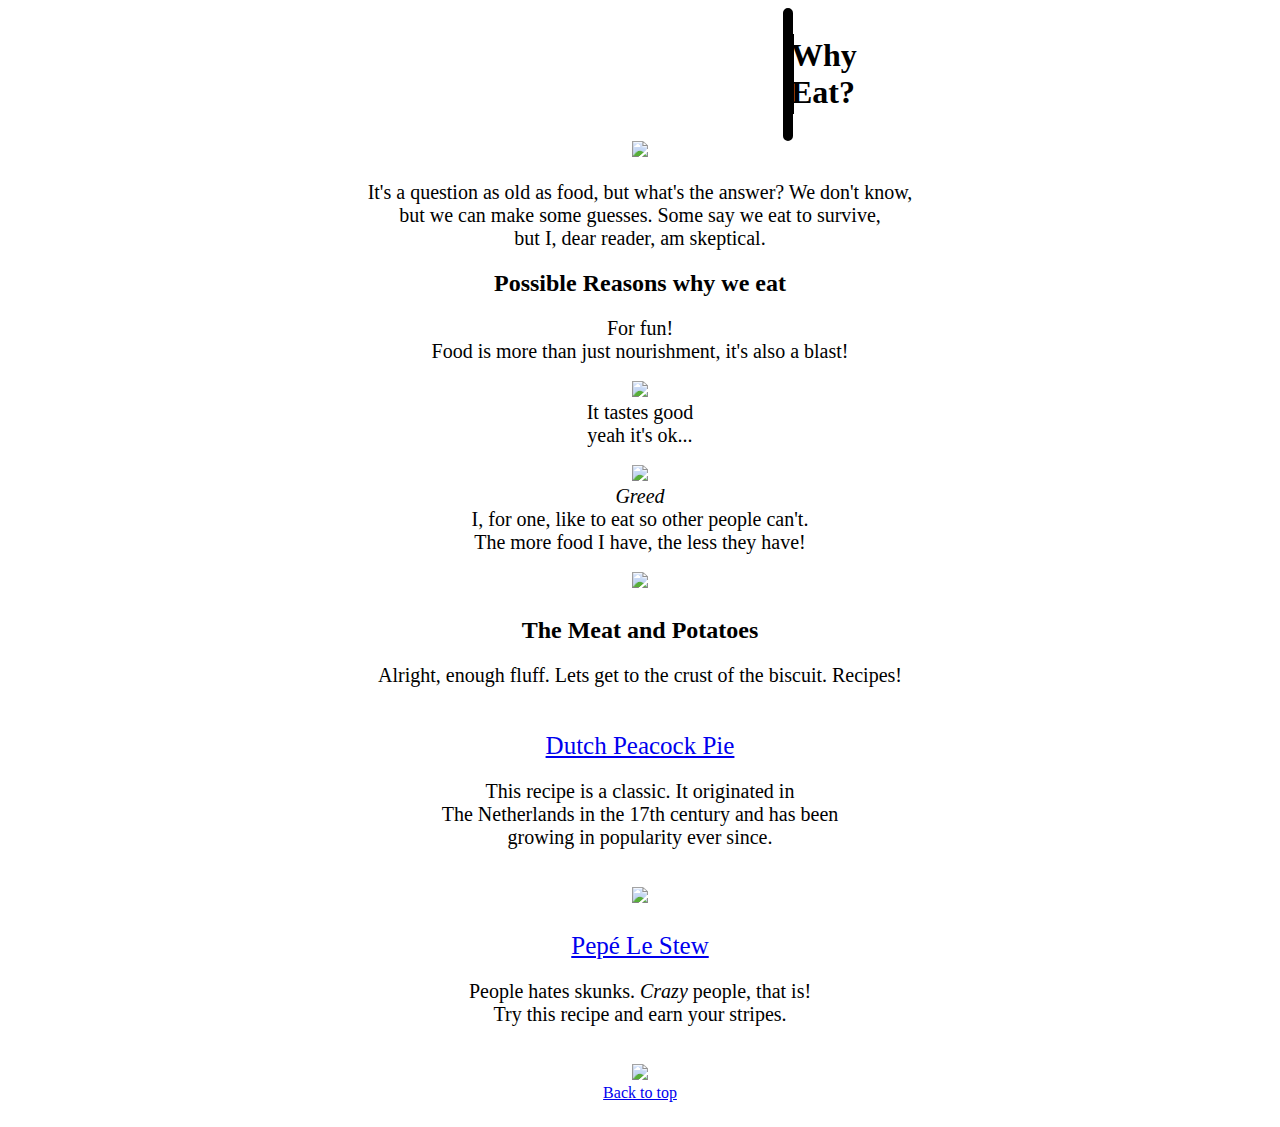
==== index.html @ f5857b8e "add border to index.html title" ====
<!DOCTYPE html>
  <html lang="en">
    <head>
      <link rel="stylesheet" href="style.css">
        <meta charset="utf-8">
          <title>The Food Website</title>


      <body>
        <a name="top"></a>
        <div class="center">
          <div class="bord"><H1>Why Eat?</H1></div>
          
          <img src="https://previews.123rf.com/images/ferli/ferli1703/ferli170300011/73754024-portrait-of-a-man-being-confused-choosing-what-to-eat-between-healthy-fresh-fruit-or-unhealthy-junk-.jpg" width="300"><br>
             <p>It's a question as old as food, but what's the answer? We don't know,<br> 
             but we can make some guesses. Some say we eat to survive,<br>
             but I, dear reader, am skeptical.</p>
            <h2>Possible Reasons why we eat</h2>

             <!-- <ul> -->
              <li>For fun!<br>
                Food is more than just nourishment, it's also a blast!</li><br>
                <img src="https://miro.medium.com/max/700/1*mFuFrVoxJwShhX-m6kuhoQ.jpeg" width="300"><br>
              <li>It tastes good<br>
                yeah it's ok...</li><br>
                  <img src="https://img.freepik.com/premium-photo/young-beautiful-woman-bored-girl-eating-fast-junk-food-burger-hamburger-potato-french-fries-soda_157823-1533.jpg?w=1060" width="300">
              <li><em>Greed</em><br>
                I, for one, like to eat so other people can't. <br>The more food I have, the less they have!</li><br>
                <img src="https://thumbs.dreamstime.com/z/picture-greedy-fat-man-hugging-lot-unhealthy-food-table-shot-home-greedy-fat-man-hugging-lot-158611481.jpg" width="300"><br>
              <!-- </ul> -->
            <div class="nl">
            <h2>The Meat and Potatoes</h2>
                <p>Alright, enough fluff. Lets get to the crust of the biscuit. Recipes!</p>
           <div class="pad"><div class="linksize"><a href="pages/peacockpie.html">Dutch Peacock Pie</a></div></div>
                <p>This recipe is a classic. It originated in <br>The Netherlands in the 17th century and has been<br> 
                    growing in popularity ever since.</p><br>
                    <img src="https://images.squarespace-cdn.com/content/v1/57012a3486db4320c4423409/1586705501185-IXA3PEB3OF71A25SWMKO/peacockpie3.jpg" width="200"><br>

            <div class="pad"><div class="linksize"><a href="pages/skunkstew.html">Pepé Le Stew</a></div></div>
                <p>People hates skunks. <em>Crazy</em> people, that is! <br>Try this recipe and earn your stripes.</p><br>
                <img src="https://preview.redd.it/xg1ams6643m61.jpg?width=960&crop=smart&auto=webp&s=cdab6304f99cacae4704ed38cf66dc7291c47b15" width="200"><br>
                <a href="#top">Back to top</a><br>
            </div>
            
      </body>
    </head>
  </html>
---- style.css ----
.center { text-align: center;
    /* margin-left: 15px;
} */
h1 {border-style:solid; border-color: black; margin-right: 1605px;}

/* body {
    background-color: rgb(173, 134, 84);
} */

/* h3 {
    font-size: large;
} */

p {
    font-size: 20px;
}

/* a {
    font-size: 40px; */
}

li {
    font-size: 20px;
}

.nl {
    margin: 25px;
}

.linksize{font-size: 25px;
          
}
.pad{padding-top: 25px;}

.bord{border-style: solid;
    border-radius: 300px;
    border-width: 5px;
    margin-left: 775px;
    margin-right: 775px;
}
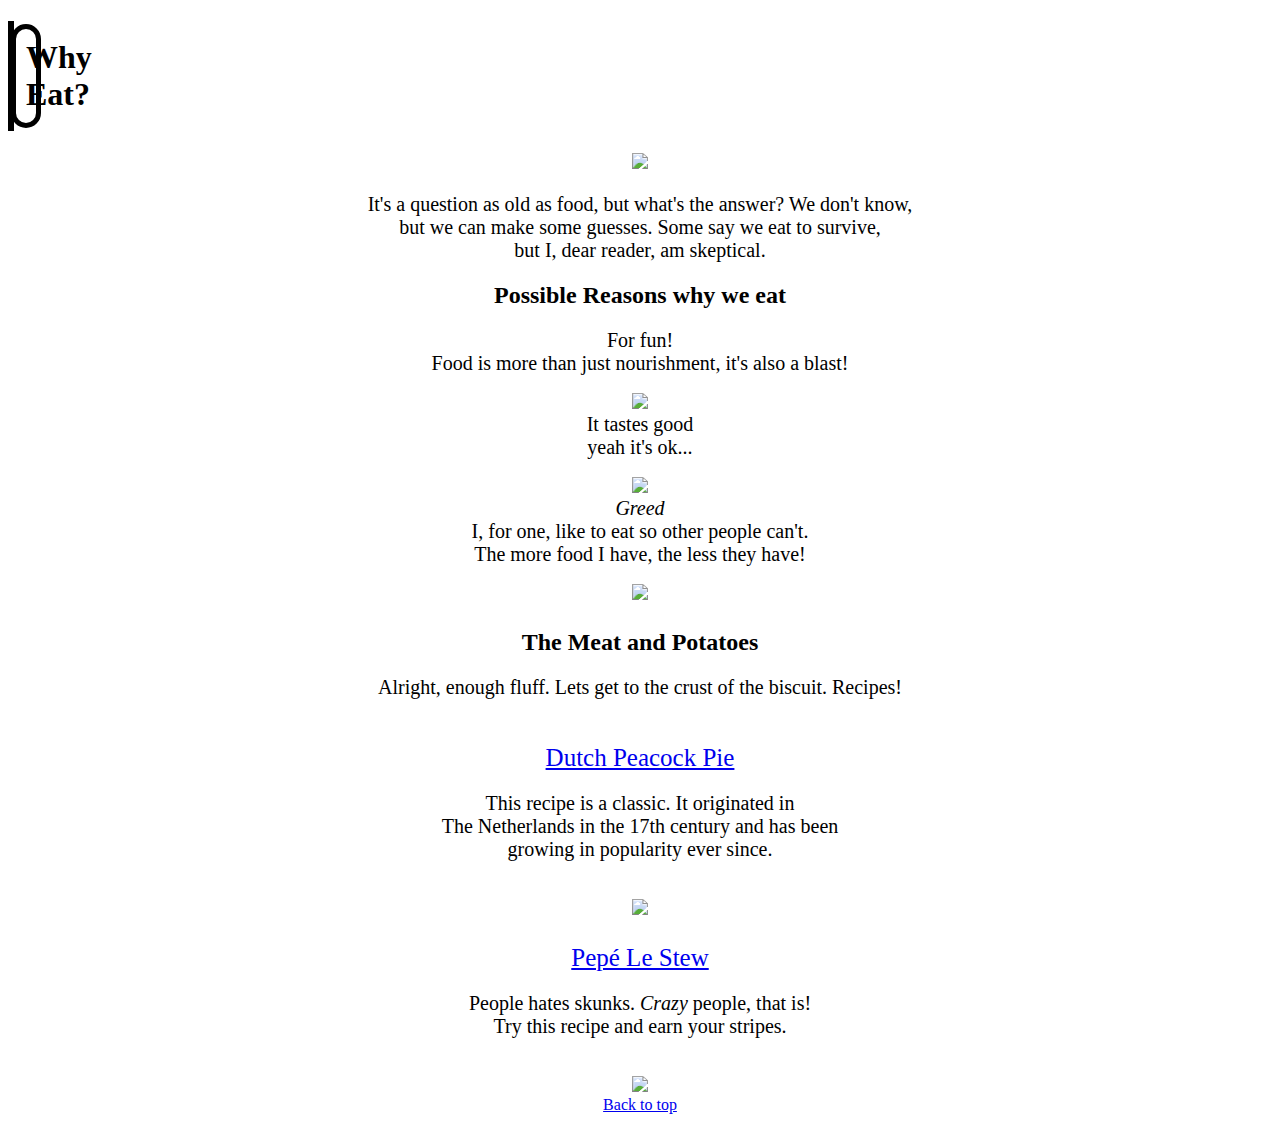
==== commit a18fe024: "work on border for mobile" ====
--- a/index.html
+++ b/index.html
@@ -9,7 +9,7 @@
       <body>
         <a name="top"></a>
         <div class="center">
-          <div class="bord"><H1>Why Eat?</H1></div>
+          <h1><div class="bord">Why Eat?</div></H1>
           
           <img src="https://previews.123rf.com/images/ferli/ferli1703/ferli170300011/73754024-portrait-of-a-man-being-confused-choosing-what-to-eat-between-healthy-fresh-fruit-or-unhealthy-junk-.jpg" width="300"><br>
              <p>It's a question as old as food, but what's the answer? We don't know,<br> 
--- a/style.css
+++ b/style.css
@@ -35,6 +35,6 @@
 .bord{border-style: solid;
     border-radius: 300px;
     border-width: 5px;
-    margin-left: 775px;
-    margin-right: 775px;
+    padding: 10px;
+    text-align: center;
 }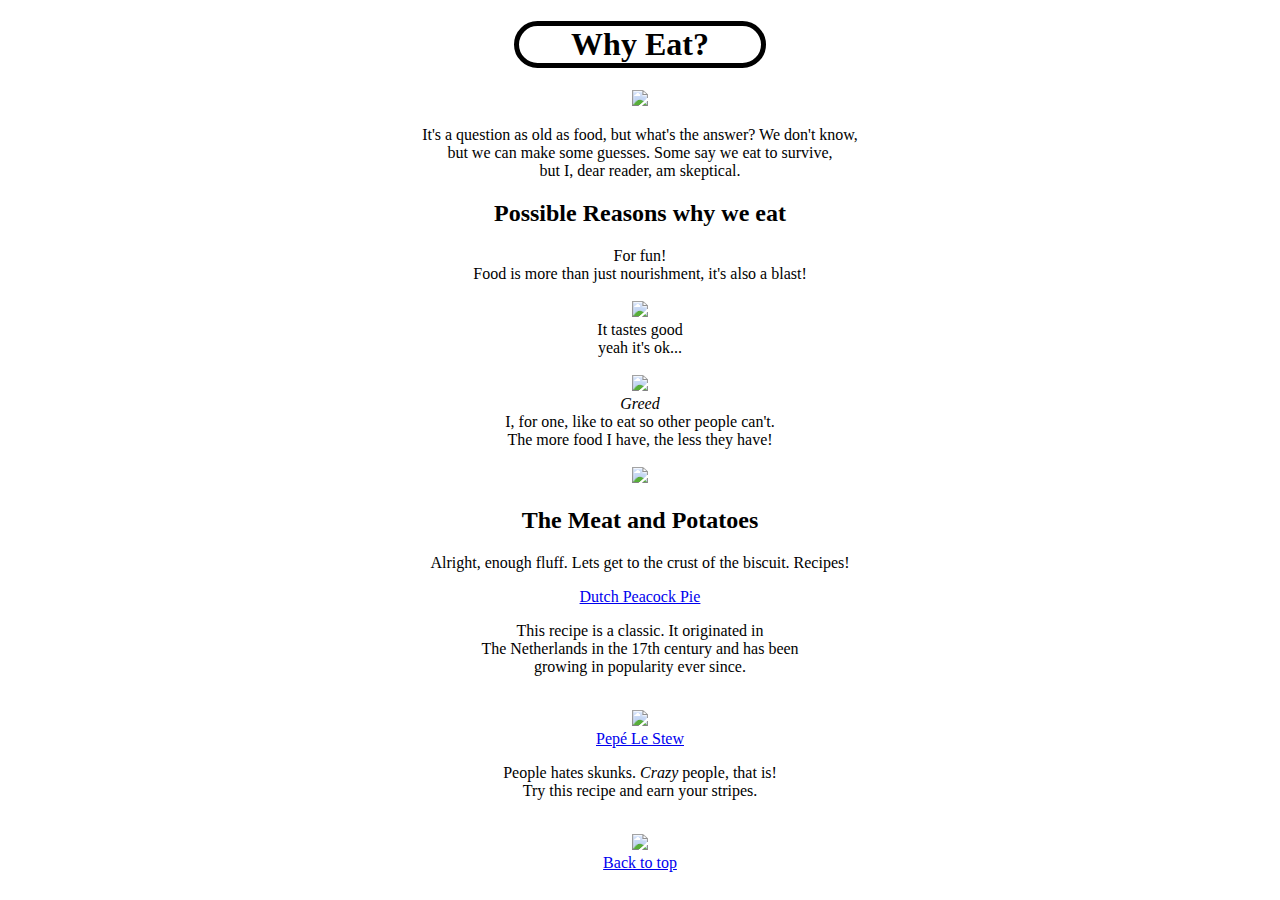
==== commit eb07a300: "fix border for mobile" ====
--- a/index.html
+++ b/index.html
@@ -9,7 +9,7 @@
       <body>
         <a name="top"></a>
         <div class="center">
-          <h1><div class="bord">Why Eat?</div></H1>
+          <center><h1><div class="bord">Why Eat?</div></H1></center>
           
           <img src="https://previews.123rf.com/images/ferli/ferli1703/ferli170300011/73754024-portrait-of-a-man-being-confused-choosing-what-to-eat-between-healthy-fresh-fruit-or-unhealthy-junk-.jpg" width="300"><br>
              <p>It's a question as old as food, but what's the answer? We don't know,<br> 
--- a/style.css
+++ b/style.css
@@ -1,40 +1,13 @@
-.center { text-align: center;
-    /* margin-left: 15px;
-} */
-h1 {border-style:solid; border-color: black; margin-right: 1605px;}
-
-/* body {
-    background-color: rgb(173, 134, 84);
-} */
-
-/* h3 {
-    font-size: large;
-} */
-
-p {
-    font-size: 20px;
+* {
+    text-align: center;
 }
 
-/* a {
-    font-size: 40px; */
+.bord {
+    border: 5px;
+    border-style: solid;
+    border-radius: 250px;
+    border-color: black;
+    margin-left: 40%;
+    margin-right: 40%;
+    
 }
-
-li {
-    font-size: 20px;
-}
-
-.nl {
-    margin: 25px;
-}
-
-.linksize{font-size: 25px;
-          
-}
-.pad{padding-top: 25px;}
-
-.bord{border-style: solid;
-    border-radius: 300px;
-    border-width: 5px;
-    padding: 10px;
-    text-align: center;
-}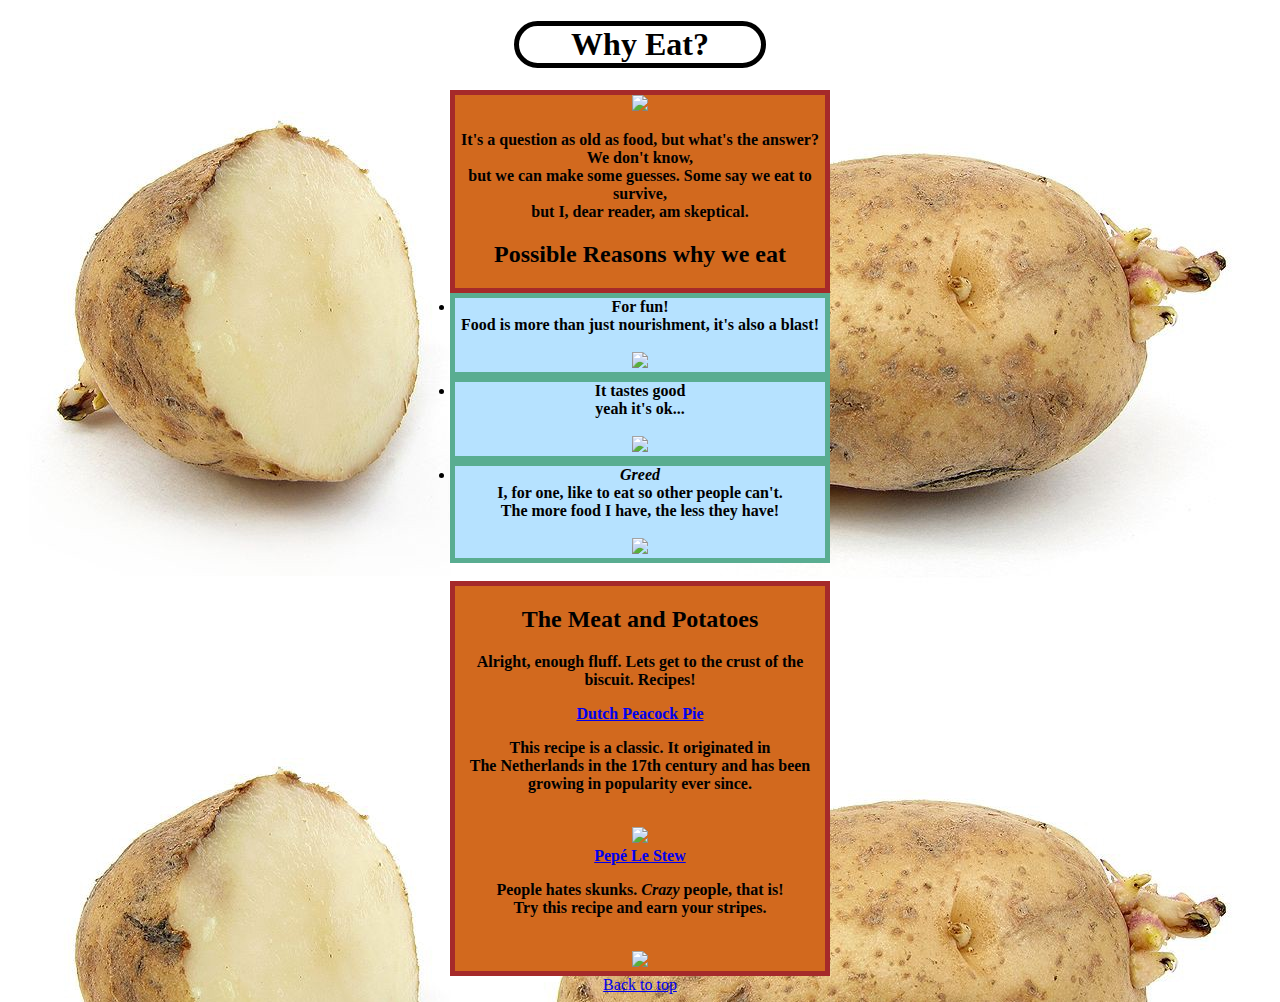
==== commit 6a338841: "add images clean code" ====
--- a/index.html
+++ b/index.html
@@ -11,34 +11,34 @@
         <div class="center">
           <center><h1><div class="bord">Why Eat?</div></H1></center>
           
-          <img src="https://previews.123rf.com/images/ferli/ferli1703/ferli170300011/73754024-portrait-of-a-man-being-confused-choosing-what-to-eat-between-healthy-fresh-fruit-or-unhealthy-junk-.jpg" width="300"><br>
+         <div class="rec"><img src="https://previews.123rf.com/images/ferli/ferli1703/ferli170300011/73754024-portrait-of-a-man-being-confused-choosing-what-to-eat-between-healthy-fresh-fruit-or-unhealthy-junk-.jpg" width="300"><br>
              <p>It's a question as old as food, but what's the answer? We don't know,<br> 
              but we can make some guesses. Some say we eat to survive,<br>
              but I, dear reader, am skeptical.</p>
-            <h2>Possible Reasons why we eat</h2>
+            <h2>Possible Reasons why we eat</h2></div>
 
              <!-- <ul> -->
-              <li>For fun!<br>
+              <div class="test"><li>For fun!<br>
                 Food is more than just nourishment, it's also a blast!</li><br>
-                <img src="https://miro.medium.com/max/700/1*mFuFrVoxJwShhX-m6kuhoQ.jpeg" width="300"><br>
-              <li>It tastes good<br>
+                <img src="https://miro.medium.com/max/700/1*mFuFrVoxJwShhX-m6kuhoQ.jpeg" width="300"><br></div>
+                <div class="test"><li>It tastes good<br>
                 yeah it's ok...</li><br>
-                  <img src="https://img.freepik.com/premium-photo/young-beautiful-woman-bored-girl-eating-fast-junk-food-burger-hamburger-potato-french-fries-soda_157823-1533.jpg?w=1060" width="300">
-              <li><em>Greed</em><br>
+                  <img src="https://img.freepik.com/premium-photo/young-beautiful-woman-bored-girl-eating-fast-junk-food-burger-hamburger-potato-french-fries-soda_157823-1533.jpg?w=1060" width="300"></div>
+                  <div class="test"><li><em>Greed</em><br>
                 I, for one, like to eat so other people can't. <br>The more food I have, the less they have!</li><br>
-                <img src="https://thumbs.dreamstime.com/z/picture-greedy-fat-man-hugging-lot-unhealthy-food-table-shot-home-greedy-fat-man-hugging-lot-158611481.jpg" width="300"><br>
+                <img src="https://thumbs.dreamstime.com/z/picture-greedy-fat-man-hugging-lot-unhealthy-food-table-shot-home-greedy-fat-man-hugging-lot-158611481.jpg" width="300"><br></div><br>
               <!-- </ul> -->
-            <div class="nl">
-            <h2>The Meat and Potatoes</h2>
+            
+            <div class="rec"><h2>The Meat and Potatoes</h2>
                 <p>Alright, enough fluff. Lets get to the crust of the biscuit. Recipes!</p>
-           <div class="pad"><div class="linksize"><a href="pages/peacockpie.html">Dutch Peacock Pie</a></div></div>
+           <a href="pages/peacockpie.html">Dutch Peacock Pie</a>
                 <p>This recipe is a classic. It originated in <br>The Netherlands in the 17th century and has been<br> 
                     growing in popularity ever since.</p><br>
                     <img src="https://images.squarespace-cdn.com/content/v1/57012a3486db4320c4423409/1586705501185-IXA3PEB3OF71A25SWMKO/peacockpie3.jpg" width="200"><br>
 
-            <div class="pad"><div class="linksize"><a href="pages/skunkstew.html">Pepé Le Stew</a></div></div>
+            <a href="pages/skunkstew.html">Pepé Le Stew</a>
                 <p>People hates skunks. <em>Crazy</em> people, that is! <br>Try this recipe and earn your stripes.</p><br>
-                <img src="https://preview.redd.it/xg1ams6643m61.jpg?width=960&crop=smart&auto=webp&s=cdab6304f99cacae4704ed38cf66dc7291c47b15" width="200"><br>
+                <img src="https://preview.redd.it/xg1ams6643m61.jpg?width=960&crop=smart&auto=webp&s=cdab6304f99cacae4704ed38cf66dc7291c47b15" width="200"><br></div>
                 <a href="#top">Back to top</a><br>
             </div>
             
--- a/style.css
+++ b/style.css
@@ -1,4 +1,4 @@
-* {
+.center {
     text-align: center;
 }
 
@@ -11,3 +11,38 @@
     margin-right: 40%;
     
 }
+.test {
+    /* border-sizing: border-box; */
+    border-style: solid;
+    border-width: 5px;
+    border-color: rgb(89, 173, 145);
+    margin-left: 35%;
+    margin-right: 35%;
+    margin-bottom: 0px;
+    background-color: rgb(182, 226, 255);
+    
+    font-weight: bold;
+}
+.rec {
+    border-style: solid;
+    border-width: 5px;
+    border-color: brown;
+    margin-left: 35%;
+    margin-right: 35%;
+    margin-bottom: 0px;
+    background-color: chocolate;
+    
+    font-weight: bold;
+
+}
+
+body {
+    background-image: url("images/pots.jpg");
+}
+
+.shade {
+    background-color: rgba(255, 228, 196, 0.705);
+    margin-right: 70%;
+    border: 5px;
+    font-weight: bold;
+}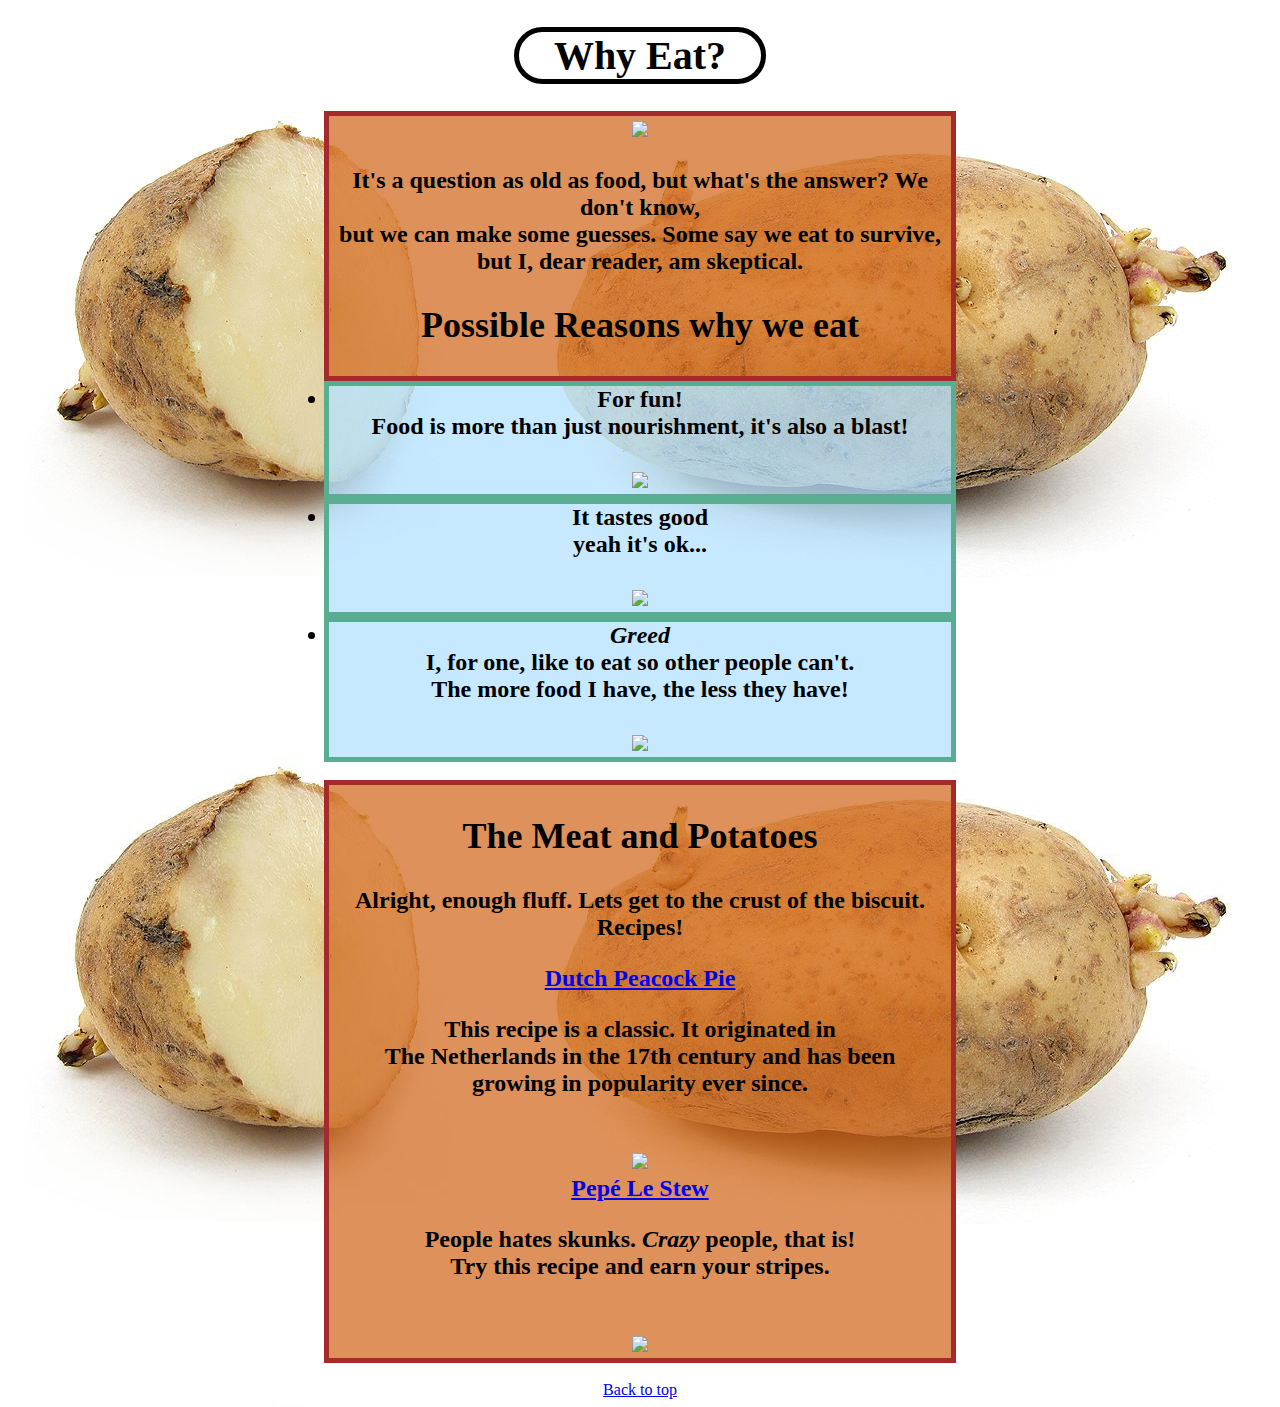
==== commit d422631a: "re-size" ====
--- a/index.html
+++ b/index.html
@@ -11,7 +11,7 @@
         <div class="center">
           <center><h1><div class="bord">Why Eat?</div></H1></center>
           
-         <div class="rec"><img src="https://previews.123rf.com/images/ferli/ferli1703/ferli170300011/73754024-portrait-of-a-man-being-confused-choosing-what-to-eat-between-healthy-fresh-fruit-or-unhealthy-junk-.jpg" width="300"><br>
+         <div class="rec"><img src="https://previews.123rf.com/images/ferli/ferli1703/ferli170300011/73754024-portrait-of-a-man-being-confused-choosing-what-to-eat-between-healthy-fresh-fruit-or-unhealthy-junk-.jpg" width="60%"><br>
              <p>It's a question as old as food, but what's the answer? We don't know,<br> 
              but we can make some guesses. Some say we eat to survive,<br>
              but I, dear reader, am skeptical.</p>
@@ -20,13 +20,13 @@
              <!-- <ul> -->
               <div class="test"><li>For fun!<br>
                 Food is more than just nourishment, it's also a blast!</li><br>
-                <img src="https://miro.medium.com/max/700/1*mFuFrVoxJwShhX-m6kuhoQ.jpeg" width="300"><br></div>
+                <img src="https://miro.medium.com/max/700/1*mFuFrVoxJwShhX-m6kuhoQ.jpeg" width="60%"><br></div>
                 <div class="test"><li>It tastes good<br>
                 yeah it's ok...</li><br>
-                  <img src="https://img.freepik.com/premium-photo/young-beautiful-woman-bored-girl-eating-fast-junk-food-burger-hamburger-potato-french-fries-soda_157823-1533.jpg?w=1060" width="300"></div>
+                  <img src="https://img.freepik.com/premium-photo/young-beautiful-woman-bored-girl-eating-fast-junk-food-burger-hamburger-potato-french-fries-soda_157823-1533.jpg?w=1060" width="60%"></div>
                   <div class="test"><li><em>Greed</em><br>
                 I, for one, like to eat so other people can't. <br>The more food I have, the less they have!</li><br>
-                <img src="https://thumbs.dreamstime.com/z/picture-greedy-fat-man-hugging-lot-unhealthy-food-table-shot-home-greedy-fat-man-hugging-lot-158611481.jpg" width="300"><br></div><br>
+                <img src="https://thumbs.dreamstime.com/z/picture-greedy-fat-man-hugging-lot-unhealthy-food-table-shot-home-greedy-fat-man-hugging-lot-158611481.jpg" width="60%"><br></div><br>
               <!-- </ul> -->
             
             <div class="rec"><h2>The Meat and Potatoes</h2>
@@ -34,13 +34,15 @@
            <a href="pages/peacockpie.html">Dutch Peacock Pie</a>
                 <p>This recipe is a classic. It originated in <br>The Netherlands in the 17th century and has been<br> 
                     growing in popularity ever since.</p><br>
-                    <img src="https://images.squarespace-cdn.com/content/v1/57012a3486db4320c4423409/1586705501185-IXA3PEB3OF71A25SWMKO/peacockpie3.jpg" width="200"><br>
+                    <img src="https://images.squarespace-cdn.com/content/v1/57012a3486db4320c4423409/1586705501185-IXA3PEB3OF71A25SWMKO/peacockpie3.jpg" width="30%"><br>
 
             <a href="pages/skunkstew.html">Pepé Le Stew</a>
                 <p>People hates skunks. <em>Crazy</em> people, that is! <br>Try this recipe and earn your stripes.</p><br>
-                <img src="https://preview.redd.it/xg1ams6643m61.jpg?width=960&crop=smart&auto=webp&s=cdab6304f99cacae4704ed38cf66dc7291c47b15" width="200"><br></div>
-                <a href="#top">Back to top</a><br>
-            </div>
+                <img src="https://preview.redd.it/xg1ams6643m61.jpg?width=960&crop=smart&auto=webp&s=cdab6304f99cacae4704ed38cf66dc7291c47b15" width="60%""><br></div>
+              </div><br>
+                <div class="sep"><center><a href="#top">Back to top</a><br></div></center>
+
+            
             
       </body>
     </head>
--- a/style.css
+++ b/style.css
@@ -12,26 +12,29 @@
     
 }
 .test {
-    /* border-sizing: border-box; */
+    display: lock;
+    border-sizing: border-box;
     border-style: solid;
     border-width: 5px;
     border-color: rgb(89, 173, 145);
-    margin-left: 35%;
-    margin-right: 35%;
+    margin-left: 25%;
+    margin-right: 25%;
     margin-bottom: 0px;
-    background-color: rgb(182, 226, 255);
-    
+    background-color: rgba(182, 226, 255, 0.767);
+    font-size:x-large;
     font-weight: bold;
 }
 .rec {
+    display: block;
+    border-sizing: border-box;
     border-style: solid;
     border-width: 5px;
     border-color: brown;
-    margin-left: 35%;
-    margin-right: 35%;
+    margin-left: 25%;
+    margin-right: 25%;
     margin-bottom: 0px;
-    background-color: chocolate;
-    
+    background-color: rgba(210, 105, 30, 0.733);
+    font-size: x-large;
     font-weight: bold;
 
 }
@@ -45,4 +48,12 @@
     margin-right: 70%;
     border: 5px;
     font-weight: bold;
+}
+
+h1 {
+    font-size:250%;
+}
+
+.sep{
+    padding-inline: 100px;
 }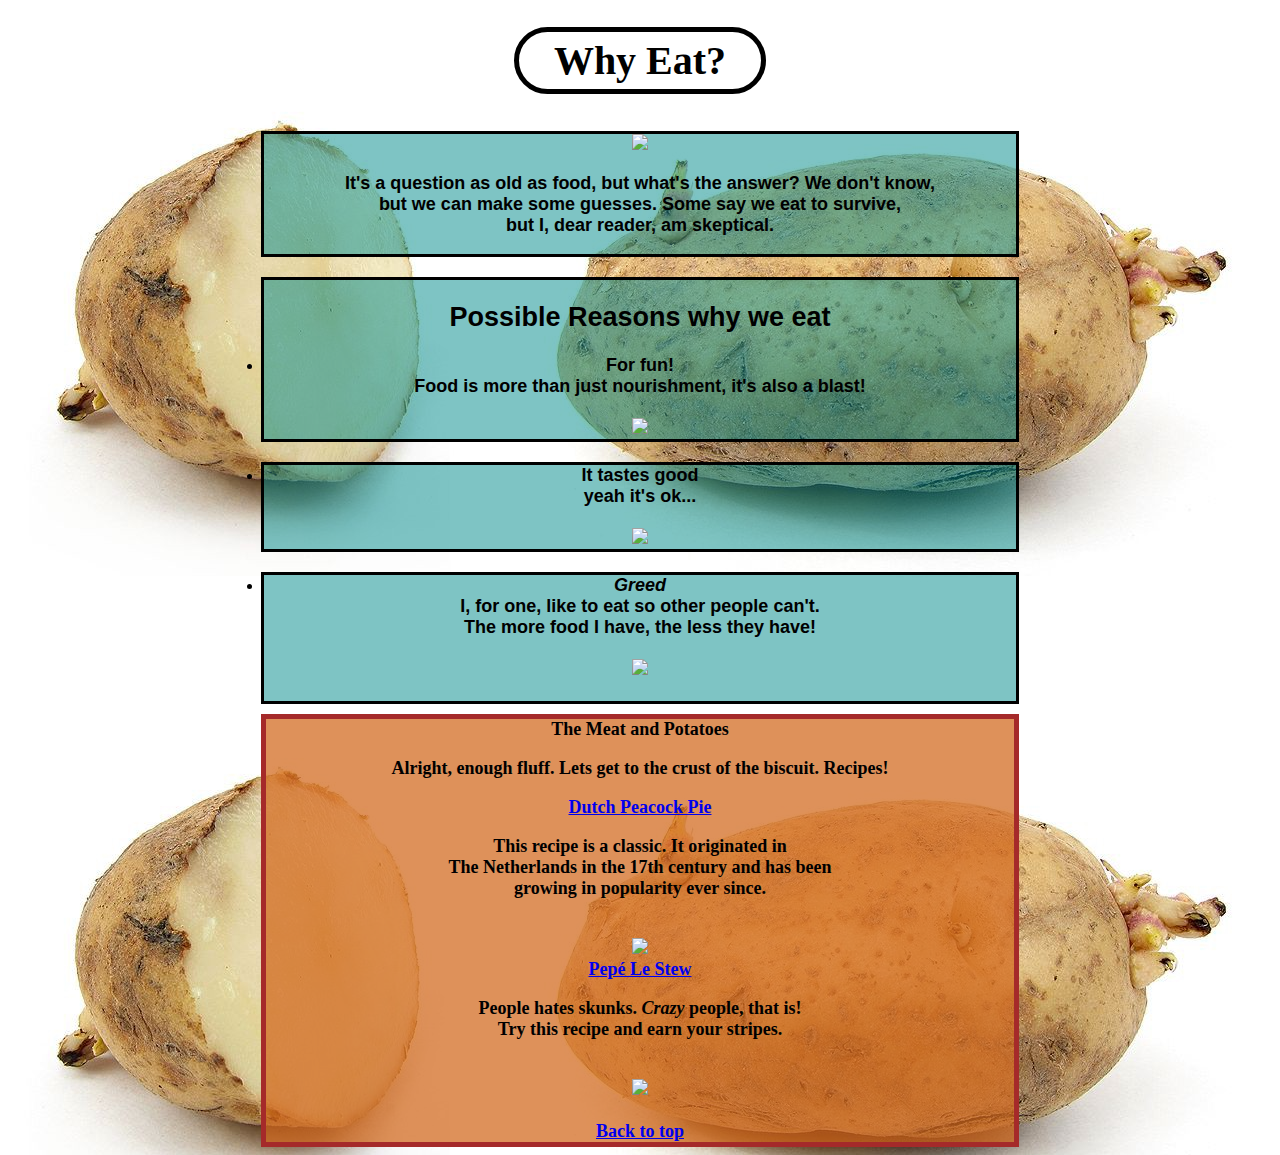
==== commit 044e62c6: "re-write using flexbox" ====
--- a/index.html
+++ b/index.html
@@ -6,41 +6,47 @@
           <title>The Food Website</title>
 
 
-      <body>
-        <a name="top"></a>
-        <div class="center">
-          <center><h1><div class="bord">Why Eat?</div></H1></center>
-          
-         <div class="rec"><img src="https://previews.123rf.com/images/ferli/ferli1703/ferli170300011/73754024-portrait-of-a-man-being-confused-choosing-what-to-eat-between-healthy-fresh-fruit-or-unhealthy-junk-.jpg" width="60%"><br>
-             <p>It's a question as old as food, but what's the answer? We don't know,<br> 
-             but we can make some guesses. Some say we eat to survive,<br>
-             but I, dear reader, am skeptical.</p>
-            <h2>Possible Reasons why we eat</h2></div>
-
-             <!-- <ul> -->
-              <div class="test"><li>For fun!<br>
-                Food is more than just nourishment, it's also a blast!</li><br>
-                <img src="https://miro.medium.com/max/700/1*mFuFrVoxJwShhX-m6kuhoQ.jpeg" width="60%"><br></div>
-                <div class="test"><li>It tastes good<br>
-                yeah it's ok...</li><br>
-                  <img src="https://img.freepik.com/premium-photo/young-beautiful-woman-bored-girl-eating-fast-junk-food-burger-hamburger-potato-french-fries-soda_157823-1533.jpg?w=1060" width="60%"></div>
-                  <div class="test"><li><em>Greed</em><br>
-                I, for one, like to eat so other people can't. <br>The more food I have, the less they have!</li><br>
-                <img src="https://thumbs.dreamstime.com/z/picture-greedy-fat-man-hugging-lot-unhealthy-food-table-shot-home-greedy-fat-man-hugging-lot-158611481.jpg" width="60%"><br></div><br>
-              <!-- </ul> -->
-            
-            <div class="rec"><h2>The Meat and Potatoes</h2>
-                <p>Alright, enough fluff. Lets get to the crust of the biscuit. Recipes!</p>
-           <a href="pages/peacockpie.html">Dutch Peacock Pie</a>
-                <p>This recipe is a classic. It originated in <br>The Netherlands in the 17th century and has been<br> 
-                    growing in popularity ever since.</p><br>
-                    <img src="https://images.squarespace-cdn.com/content/v1/57012a3486db4320c4423409/1586705501185-IXA3PEB3OF71A25SWMKO/peacockpie3.jpg" width="30%"><br>
-
-            <a href="pages/skunkstew.html">Pepé Le Stew</a>
-                <p>People hates skunks. <em>Crazy</em> people, that is! <br>Try this recipe and earn your stripes.</p><br>
-                <img src="https://preview.redd.it/xg1ams6643m61.jpg?width=960&crop=smart&auto=webp&s=cdab6304f99cacae4704ed38cf66dc7291c47b15" width="60%""><br></div>
-              </div><br>
-                <div class="sep"><center><a href="#top">Back to top</a><br></div></center>
+<body>
+  <a name="top"></a>
+    <h1><div class="title">Why Eat?</div></h1>
+    <div class="flex-container">
+      <div class="container1">
+      <img src="https://previews.123rf.com/images/ferli/ferli1703/ferli170300011/73754024-portrait-of-a-man-being-confused-choosing-what-to-eat-between-healthy-fresh-fruit-or-unhealthy-junk-.jpg" width="60%"><br>
+      <p>It's a question as old as food, but what's the answer? We don't know,<br> 
+         but we can make some guesses. Some say we eat to survive,<br>
+         but I, dear reader, am skeptical.</p>
+      </div>
+      <div class="container2">
+            <h2>Possible Reasons why we eat</h2>
+      <li>For fun!<br>
+          Food is more than just nourishment, it's also a blast!</li><br>
+        <img src="https://miro.medium.com/max/700/1*mFuFrVoxJwShhX-m6kuhoQ.jpeg" width="60%"><br>
+      </div>
+      <div class="container3">
+      <li>It tastes good<br>
+          yeah it's ok...</li><br>
+        <img src="https://img.freepik.com/premium-photo/young-beautiful-woman-bored-girl-eating-fast-junk-food-burger-hamburger-potato-french-fries-soda_157823-1533.jpg?w=1060" width="60%">
+      </div>
+      <div class="container5">
+      <li><em>Greed</em><br>
+              I, for one, like to eat so other people can't. <br>The more food I have, the less they have!</li><br>
+        <img src="https://thumbs.dreamstime.com/z/picture-greedy-fat-man-hugging-lot-unhealthy-food-table-shot-home-greedy-fat-man-hugging-lot-158611481.jpg" width="60%"><br><br>
+      </div>      
+      <div class="recipes"
+      <h2>The Meat and Potatoes</h2>
+       <p>Alright, enough fluff. Lets get to the crust of the biscuit. Recipes!</p>
+      <a href="pages/peacockpie.html">Dutch Peacock Pie</a>
+       <p>This recipe is a classic. It originated in <br>The Netherlands in the 17th century and has been<br> 
+           growing in popularity ever since.</p><br>
+        <img src="https://images.squarespace-cdn.com/content/v1/57012a3486db4320c4423409/1586705501185-IXA3PEB3OF71A25SWMKO/peacockpie3.jpg" width="30%"><br>
+      <a href="pages/skunkstew.html">Pepé Le Stew</a>
+        <p>People hates skunks. <em>Crazy</em> people, that is! <br>Try this recipe and earn your stripes.</p><br>
+          <img src="https://preview.redd.it/xg1ams6643m61.jpg?width=960&crop=smart&auto=webp&s=cdab6304f99cacae4704ed38cf66dc7291c47b15" width="60%""><br>
+            <br>
+            <a href="#top">Back to top</a><br>
+    </div>
+       </div>
+    
 
             
             
--- a/style.css
+++ b/style.css
@@ -2,52 +2,70 @@
     text-align: center;
 }
 
-.bord {
+.title {
+    text-align: center;
     border: 5px;
     border-style: solid;
     border-radius: 250px;
     border-color: black;
     margin-left: 40%;
     margin-right: 40%;
-    
+    padding: 5px;    
 }
-.test {
-    display: lock;
-    border-sizing: border-box;
+
+.flex-container {
+    display: flex;
+    flex: 1;
+    flex-direction: column;
+    text-align: center;
+}
+
+.flex-container2 {
+    display: flex;
+    flex: 1;
+    flex-direction: column;    
+}
+
+.container1,
+.container2,
+.container3,
+.container4,
+.container5 {
+    background-color:rgba(0, 139, 139, 0.507);    
     border-style: solid;
-    border-width: 5px;
-    border-color: rgb(89, 173, 145);
-    margin-left: 25%;
-    margin-right: 25%;
-    margin-bottom: 0px;
-    background-color: rgba(182, 226, 255, 0.767);
-    font-size:x-large;
+    border-color: black;
+    margin-left: 20%;
+    margin-right: 20%;
+    font-family: Verdana, Geneva, Tahoma, sans-serif;
+    font-size: large;
     font-weight: bold;
+    margin-top: 10px;
+    margin-bottom: 10px;
 }
-.rec {
-    display: block;
-    border-sizing: border-box;
+
+.recipes {
+    margin-left: 20%;
+    margin-right: 20%;
     border-style: solid;
     border-width: 5px;
     border-color: brown;
-    margin-left: 25%;
-    margin-right: 25%;
-    margin-bottom: 0px;
     background-color: rgba(210, 105, 30, 0.733);
-    font-size: x-large;
+    font-size: large;
     font-weight: bold;
-
 }
 
 body {
-    background-image: url("images/pots.jpg");
+    background-image: url("images/pots.jpg"); width: auto;
 }
 
 .shade {
+    overflow: auto;
     background-color: rgba(255, 228, 196, 0.705);
-    margin-right: 70%;
     border: 5px;
+    border-style: solid;
     font-weight: bold;
+    font-size: large;
+    margin-right: 40%;    
 }
 
 h1 {
@@ -56,4 +74,5 @@
 
 .sep{
     padding-inline: 100px;
-}+}
+
